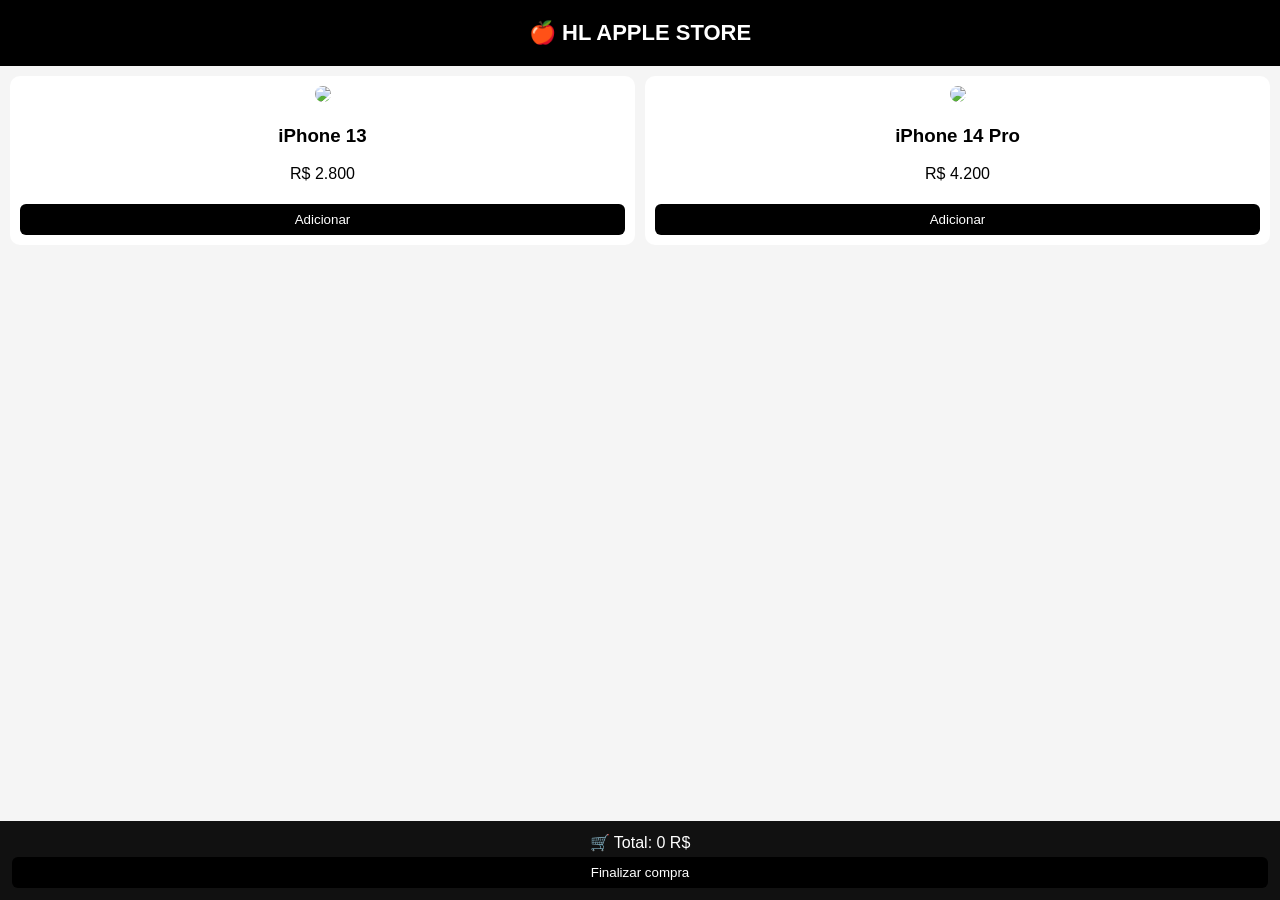
==== index.html @ 249f5479 "Create index.html" ====
<!DOCTYPE html>
<html lang="pt-br">
<head>
<meta charset="UTF-8">
<meta name="viewport" content="width=device-width, initial-scale=1.0">
<title>HL APPLE</title>
<script src="script.js" defer></script>

<style>
body{margin:0;font-family:Arial;background:#f5f5f5}
header{background:#000;color:#fff;padding:20px;text-align:center;font-size:22px;font-weight:bold}

.container{display:grid;grid-template-columns:repeat(auto-fit,minmax(180px,1fr));gap:10px;padding:10px}

.card{background:#fff;border-radius:10px;padding:10px;text-align:center}
.card img{width:100%;border-radius:10px}

button{background:#000;color:#fff;border:none;padding:8px;width:100%;border-radius:6px;margin-top:5px}

.cart{
position:fixed;bottom:0;left:0;right:0;
background:#111;color:#fff;padding:12px;text-align:center
}
</style>
</head>

<body>

<header>🍎 HL APPLE STORE</header>

<div class="container">

<div class="card">
<img src="https://store.storeimages.cdn-apple.com/4668/as-images.apple.com/is/iphone-13-midnight-select-2021?wid=470&hei=556&fmt=png-alpha">
<h3>iPhone 13</h3>
<p>R$ 2.800</p>
<button onclick="addItem('iPhone 13',2800)">Adicionar</button>
</div>

<div class="card">
<img src="https://store.storeimages.cdn-apple.com/4668/as-images.apple.com/is/iphone-14-pro-deep-purple-select?wid=470&hei=556&fmt=png-alpha">
<h3>iPhone 14 Pro</h3>
<p>R$ 4.200</p>
<button onclick="addItem('iPhone 14 Pro',4200)">Adicionar</button>
</div>

</div>

<div class="cart">
🛒 Total: <span id="total">0</span> R$
<br>
<button onclick="goCheckout()">Finalizar compra</button>
</div>

</body>
</html>
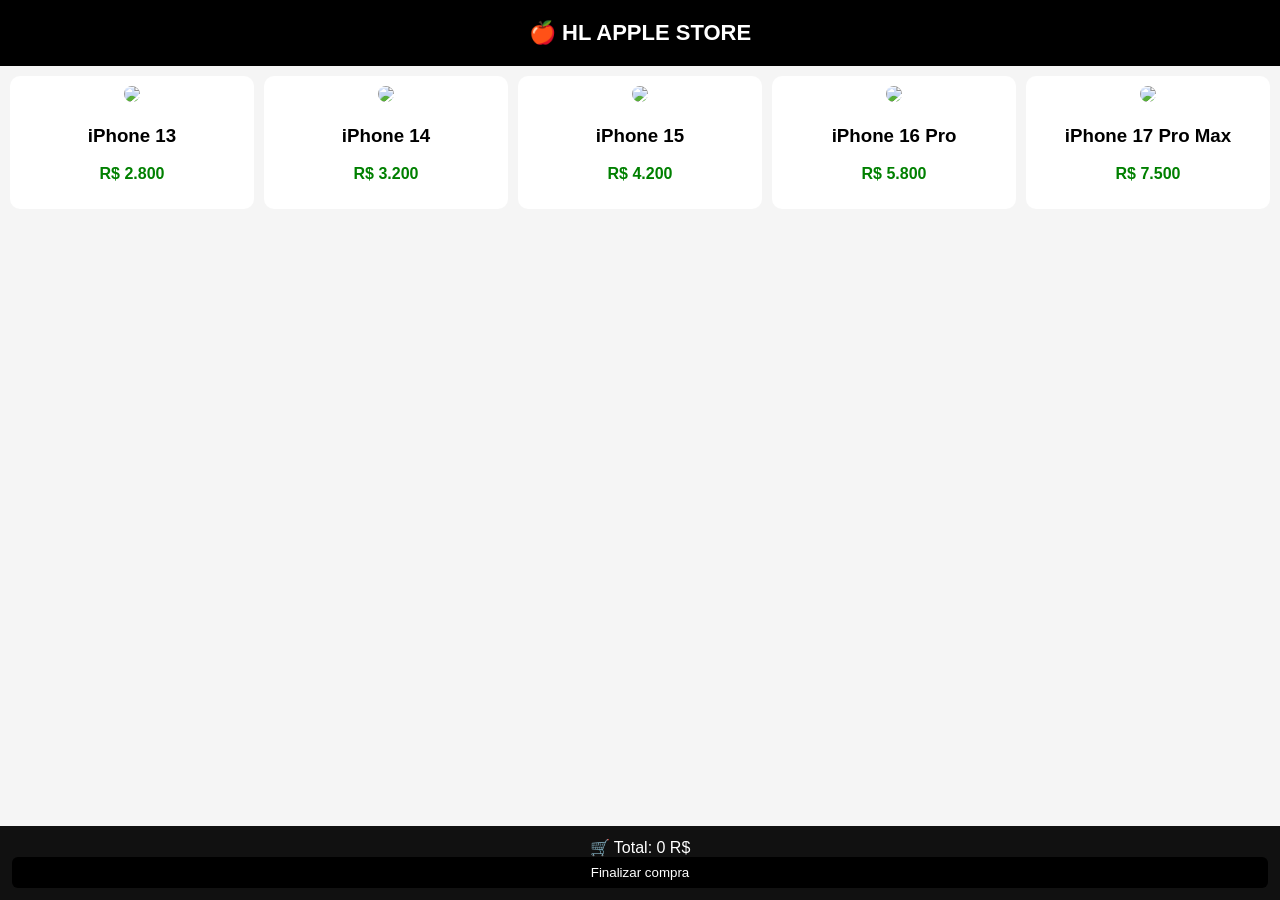
==== commit c637a3c5: "Create index.html" ====
--- a/index.html
+++ b/index.html
@@ -10,16 +10,20 @@
 body{margin:0;font-family:Arial;background:#f5f5f5}
 header{background:#000;color:#fff;padding:20px;text-align:center;font-size:22px;font-weight:bold}
 
-.container{display:grid;grid-template-columns:repeat(auto-fit,minmax(180px,1fr));gap:10px;padding:10px}
+.grid{display:grid;grid-template-columns:repeat(auto-fit,minmax(180px,1fr));gap:10px;padding:10px}
 
-.card{background:#fff;border-radius:10px;padding:10px;text-align:center}
+.card{background:#fff;border-radius:10px;padding:10px;text-align:center;cursor:pointer}
 .card img{width:100%;border-radius:10px}
 
-button{background:#000;color:#fff;border:none;padding:8px;width:100%;border-radius:6px;margin-top:5px}
+.price{color:green;font-weight:bold}
 
 .cart{
 position:fixed;bottom:0;left:0;right:0;
 background:#111;color:#fff;padding:12px;text-align:center
+}
+
+button{
+background:#000;color:#fff;border:none;padding:8px;width:100%;border-radius:6px
 }
 </style>
 </head>
@@ -28,20 +32,36 @@
 
 <header>🍎 HL APPLE STORE</header>
 
-<div class="container">
+<div class="grid">
 
-<div class="card">
-<img src="https://store.storeimages.cdn-apple.com/4668/as-images.apple.com/is/iphone-13-midnight-select-2021?wid=470&hei=556&fmt=png-alpha">
+<div class="card" onclick="openProd('iphone13')">
+<img src="https://fdn2.gsmarena.com/vv/pics/apple/apple-iphone-13-01.jpg">
 <h3>iPhone 13</h3>
-<p>R$ 2.800</p>
-<button onclick="addItem('iPhone 13',2800)">Adicionar</button>
+<p class="price">R$ 2.800</p>
 </div>
 
-<div class="card">
-<img src="https://store.storeimages.cdn-apple.com/4668/as-images.apple.com/is/iphone-14-pro-deep-purple-select?wid=470&hei=556&fmt=png-alpha">
-<h3>iPhone 14 Pro</h3>
-<p>R$ 4.200</p>
-<button onclick="addItem('iPhone 14 Pro',4200)">Adicionar</button>
+<div class="card" onclick="openProd('iphone14')">
+<img src="https://fdn2.gsmarena.com/vv/pics/apple/apple-iphone-14-1.jpg">
+<h3>iPhone 14</h3>
+<p class="price">R$ 3.200</p>
+</div>
+
+<div class="card" onclick="openProd('iphone15')">
+<img src="https://fdn2.gsmarena.com/vv/pics/apple/apple-iphone-15-1.jpg">
+<h3>iPhone 15</h3>
+<p class="price">R$ 4.200</p>
+</div>
+
+<div class="card" onclick="openProd('iphone16')">
+<img src="https://fdn2.gsmarena.com/vv/pics/apple/apple-iphone-16-pro-1.jpg">
+<h3>iPhone 16 Pro</h3>
+<p class="price">R$ 5.800</p>
+</div>
+
+<div class="card" onclick="openProd('iphone17')">
+<img src="https://fdn2.gsmarena.com/vv/pics/apple/apple-iphone-17-pro-max-1.jpg">
+<h3>iPhone 17 Pro Max</h3>
+<p class="price">R$ 7.500</p>
 </div>
 
 </div>
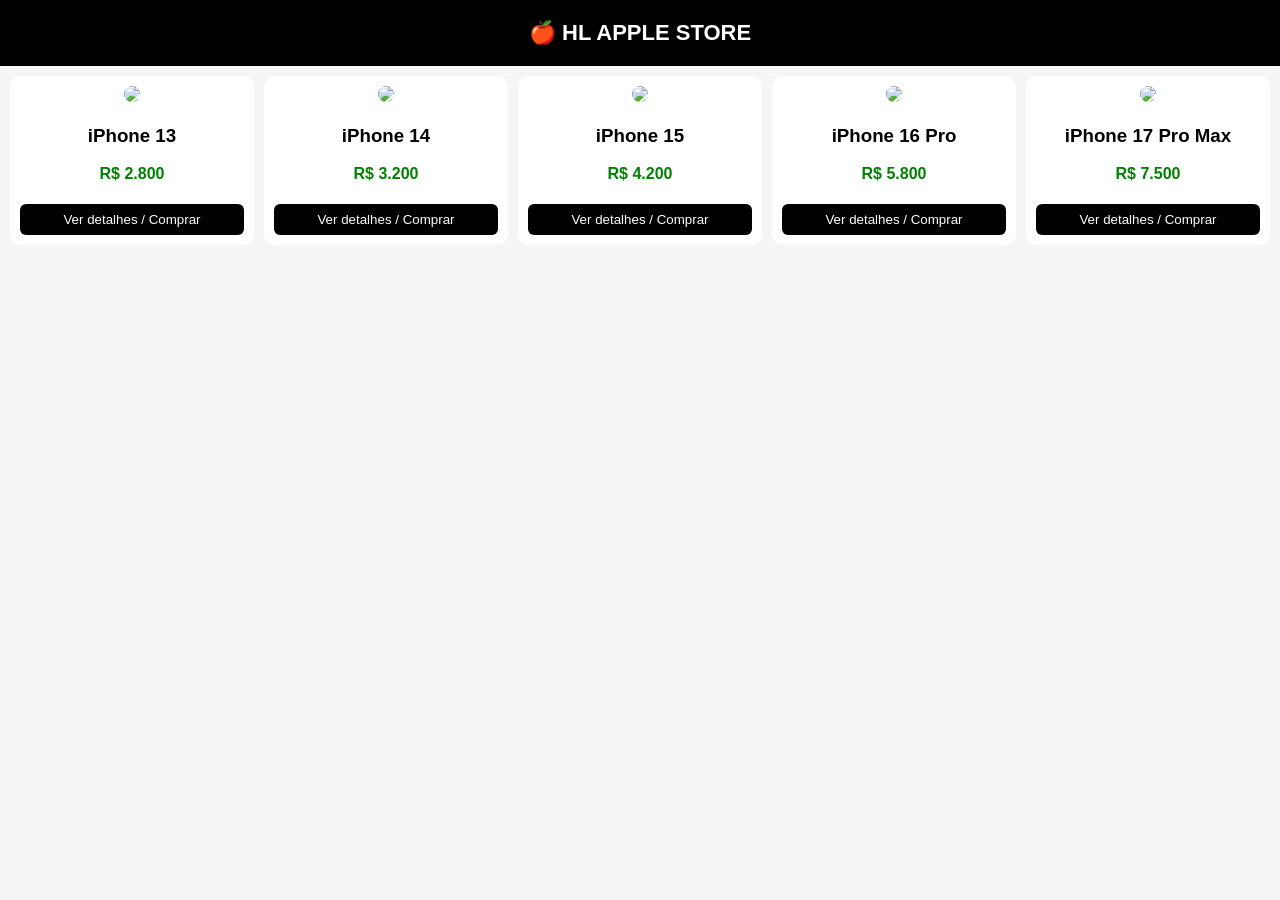
==== commit bc4fc2c9: "Create index.html" ====
--- a/index.html
+++ b/index.html
@@ -4,7 +4,6 @@
 <meta charset="UTF-8">
 <meta name="viewport" content="width=device-width, initial-scale=1.0">
 <title>HL APPLE</title>
-<script src="script.js" defer></script>
 
 <style>
 body{margin:0;font-family:Arial;background:#f5f5f5}
@@ -12,18 +11,20 @@
 
 .grid{display:grid;grid-template-columns:repeat(auto-fit,minmax(180px,1fr));gap:10px;padding:10px}
 
-.card{background:#fff;border-radius:10px;padding:10px;text-align:center;cursor:pointer}
+.card{background:#fff;border-radius:10px;padding:10px;text-align:center}
 .card img{width:100%;border-radius:10px}
 
 .price{color:green;font-weight:bold}
 
-.cart{
-position:fixed;bottom:0;left:0;right:0;
-background:#111;color:#fff;padding:12px;text-align:center
-}
-
 button{
-background:#000;color:#fff;border:none;padding:8px;width:100%;border-radius:6px
+background:#000;
+color:#fff;
+border:none;
+padding:8px;
+width:100%;
+border-radius:6px;
+margin-top:5px;
+cursor:pointer;
 }
 </style>
 </head>
@@ -34,43 +35,49 @@
 
 <div class="grid">
 
-<div class="card" onclick="openProd('iphone13')">
+<div class="card">
 <img src="https://fdn2.gsmarena.com/vv/pics/apple/apple-iphone-13-01.jpg">
 <h3>iPhone 13</h3>
 <p class="price">R$ 2.800</p>
+<button onclick="ver('iphone13')">Ver detalhes / Comprar</button>
 </div>
 
-<div class="card" onclick="openProd('iphone14')">
+<div class="card">
 <img src="https://fdn2.gsmarena.com/vv/pics/apple/apple-iphone-14-1.jpg">
 <h3>iPhone 14</h3>
 <p class="price">R$ 3.200</p>
+<button onclick="ver('iphone14')">Ver detalhes / Comprar</button>
 </div>
 
-<div class="card" onclick="openProd('iphone15')">
+<div class="card">
 <img src="https://fdn2.gsmarena.com/vv/pics/apple/apple-iphone-15-1.jpg">
 <h3>iPhone 15</h3>
 <p class="price">R$ 4.200</p>
+<button onclick="ver('iphone15')">Ver detalhes / Comprar</button>
 </div>
 
-<div class="card" onclick="openProd('iphone16')">
+<div class="card">
 <img src="https://fdn2.gsmarena.com/vv/pics/apple/apple-iphone-16-pro-1.jpg">
 <h3>iPhone 16 Pro</h3>
 <p class="price">R$ 5.800</p>
+<button onclick="ver('iphone16')">Ver detalhes / Comprar</button>
 </div>
 
-<div class="card" onclick="openProd('iphone17')">
+<div class="card">
 <img src="https://fdn2.gsmarena.com/vv/pics/apple/apple-iphone-17-pro-max-1.jpg">
 <h3>iPhone 17 Pro Max</h3>
 <p class="price">R$ 7.500</p>
+<button onclick="ver('iphone17')">Ver detalhes / Comprar</button>
 </div>
 
 </div>
 
-<div class="cart">
-🛒 Total: <span id="total">0</span> R$
-<br>
-<button onclick="goCheckout()">Finalizar compra</button>
-</div>
+<script>
+function ver(id){
+localStorage.setItem("produto", id);
+window.location.href="produto.html";
+}
+</script>
 
 </body>
 </html>
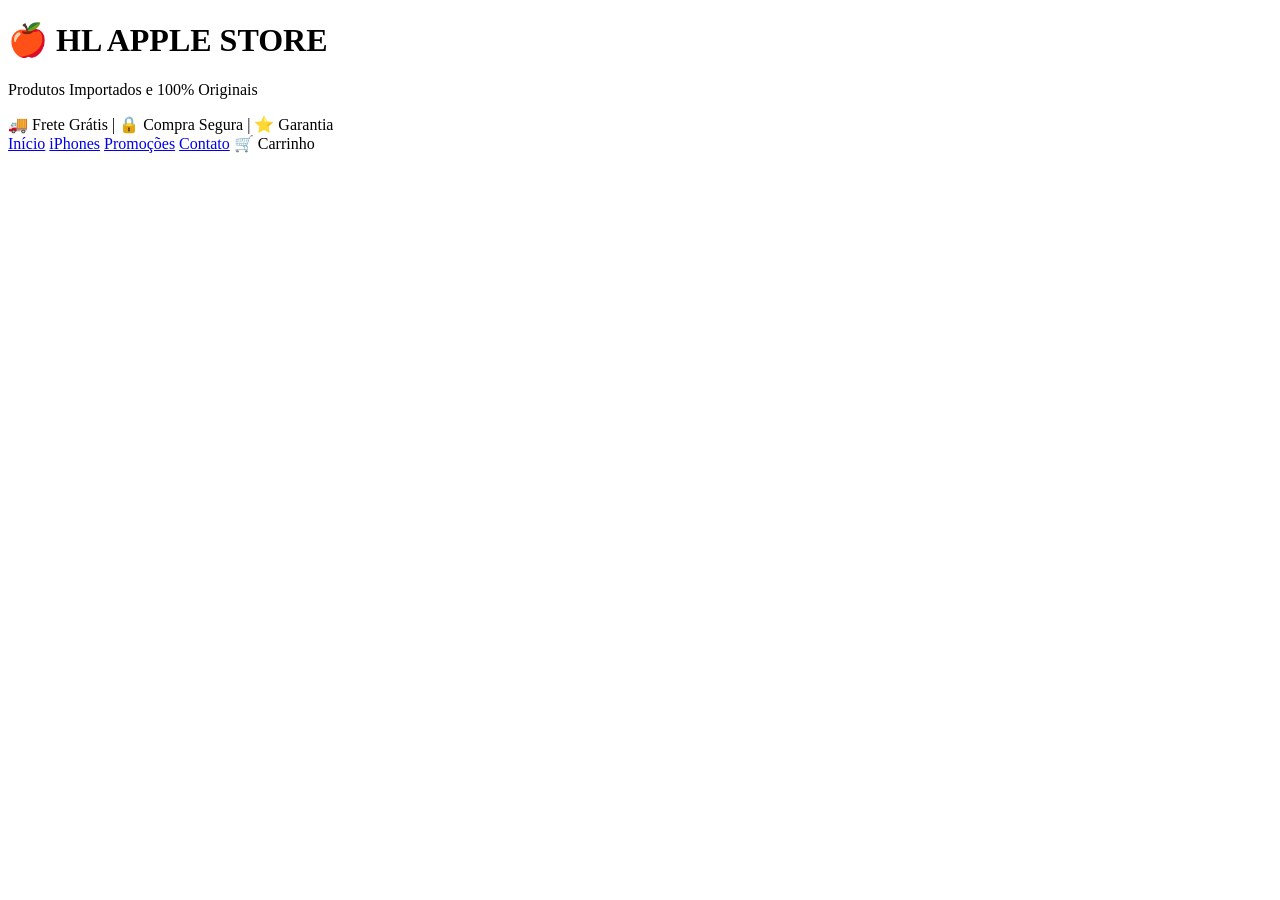
==== commit 21db32ed: "Create index.html" ====
--- a/index.html
+++ b/index.html
@@ -3,81 +3,35 @@
 <head>
 <meta charset="UTF-8">
 <meta name="viewport" content="width=device-width, initial-scale=1.0">
-<title>HL APPLE</title>
-
-<style>
-body{margin:0;font-family:Arial;background:#f5f5f5}
-header{background:#000;color:#fff;padding:20px;text-align:center;font-size:22px;font-weight:bold}
-
-.grid{display:grid;grid-template-columns:repeat(auto-fit,minmax(180px,1fr));gap:10px;padding:10px}
-
-.card{background:#fff;border-radius:10px;padding:10px;text-align:center}
-.card img{width:100%;border-radius:10px}
-
-.price{color:green;font-weight:bold}
-
-button{
-background:#000;
-color:#fff;
-border:none;
-padding:8px;
-width:100%;
-border-radius:6px;
-margin-top:5px;
-cursor:pointer;
-}
-</style>
+<title>HL APPLE STORE</title>
+<link rel="stylesheet" href="style.css">
 </head>
 
 <body>
 
-<header>🍎 HL APPLE STORE</header>
+<header>
+<h1>🍎 HL APPLE STORE</h1>
+<p>Produtos Importados e 100% Originais</p>
 
-<div class="grid">
-
-<div class="card">
-<img src="https://fdn2.gsmarena.com/vv/pics/apple/apple-iphone-13-01.jpg">
-<h3>iPhone 13</h3>
-<p class="price">R$ 2.800</p>
-<button onclick="ver('iphone13')">Ver detalhes / Comprar</button>
+<div class="top-bar">
+🚚 Frete Grátis | 🔒 Compra Segura | ⭐ Garantia
 </div>
 
-<div class="card">
-<img src="https://fdn2.gsmarena.com/vv/pics/apple/apple-iphone-14-1.jpg">
-<h3>iPhone 14</h3>
-<p class="price">R$ 3.200</p>
-<button onclick="ver('iphone14')">Ver detalhes / Comprar</button>
-</div>
+</header>
 
-<div class="card">
-<img src="https://fdn2.gsmarena.com/vv/pics/apple/apple-iphone-15-1.jpg">
-<h3>iPhone 15</h3>
-<p class="price">R$ 4.200</p>
-<button onclick="ver('iphone15')">Ver detalhes / Comprar</button>
-</div>
+<nav>
+<a href="#">Início</a>
+<a href="#">iPhones</a>
+<a href="#">Promoções</a>
+<a href="#">Contato</a>
 
-<div class="card">
-<img src="https://fdn2.gsmarena.com/vv/pics/apple/apple-iphone-16-pro-1.jpg">
-<h3>iPhone 16 Pro</h3>
-<p class="price">R$ 5.800</p>
-<button onclick="ver('iphone16')">Ver detalhes / Comprar</button>
-</div>
+<span class="cart">🛒 Carrinho</span>
+</nav>
 
-<div class="card">
-<img src="https://fdn2.gsmarena.com/vv/pics/apple/apple-iphone-17-pro-max-1.jpg">
-<h3>iPhone 17 Pro Max</h3>
-<p class="price">R$ 7.500</p>
-<button onclick="ver('iphone17')">Ver detalhes / Comprar</button>
-</div>
+<section id="produtos"></section>
 
-</div>
-
-<script>
-function ver(id){
-localStorage.setItem("produto", id);
-window.location.href="produto.html";
-}
-</script>
+<script src="produtos.js"></script>
+<script src="script.js"></script>
 
 </body>
 </html>
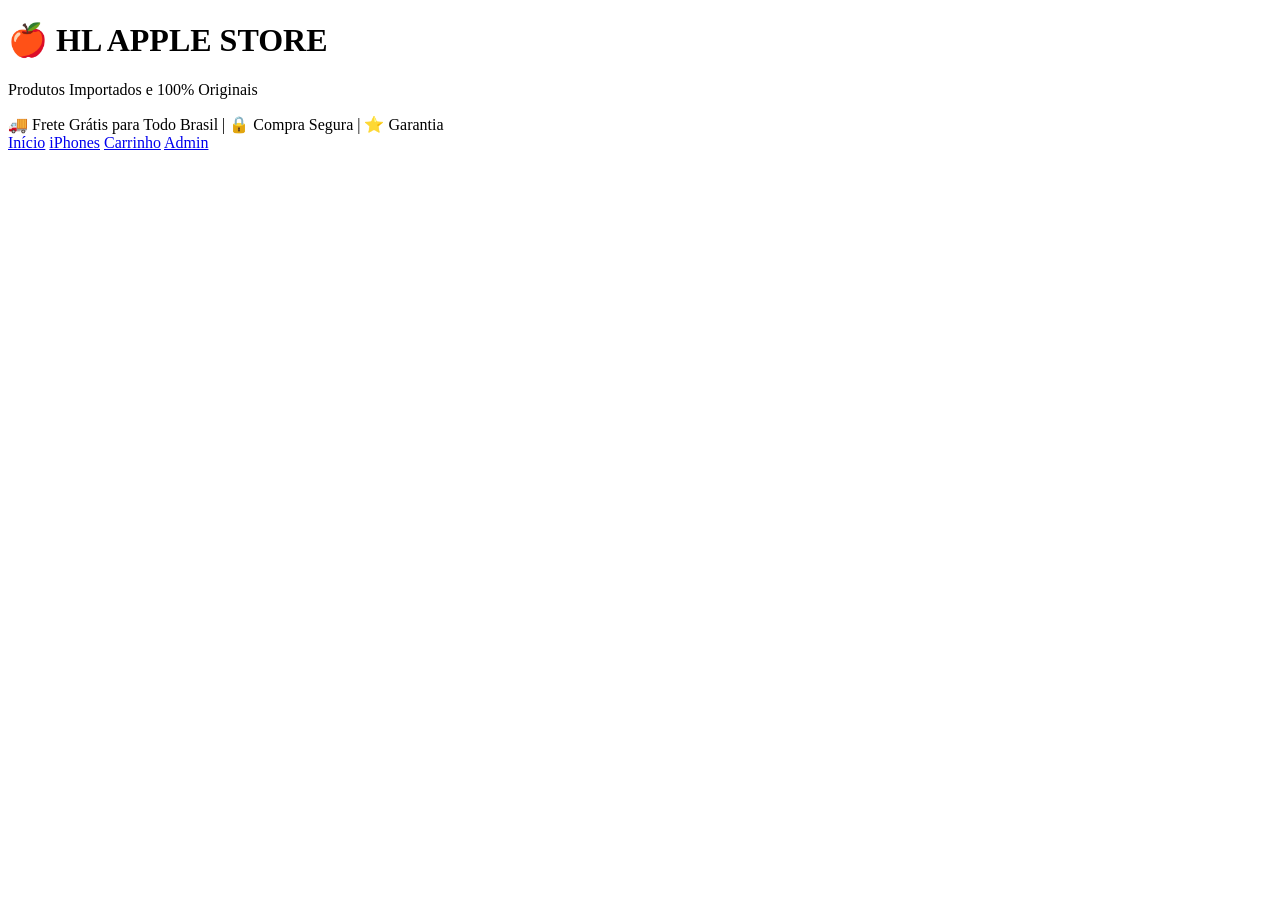
==== commit 36ab7130: "Create index.html" ====
--- a/index.html
+++ b/index.html
@@ -3,7 +3,9 @@
 <head>
 <meta charset="UTF-8">
 <meta name="viewport" content="width=device-width, initial-scale=1.0">
+
 <title>HL APPLE STORE</title>
+
 <link rel="stylesheet" href="style.css">
 </head>
 
@@ -13,25 +15,23 @@
 <h1>🍎 HL APPLE STORE</h1>
 <p>Produtos Importados e 100% Originais</p>
 
-<div class="top-bar">
-🚚 Frete Grátis | 🔒 Compra Segura | ⭐ Garantia
+<div class="topbar">
+🚚 Frete Grátis para Todo Brasil | 🔒 Compra Segura | ⭐ Garantia
 </div>
-
 </header>
 
 <nav>
 <a href="#">Início</a>
 <a href="#">iPhones</a>
-<a href="#">Promoções</a>
-<a href="#">Contato</a>
-
-<span class="cart">🛒 Carrinho</span>
+<a href="checkout.html">Carrinho</a>
+<a href="admin.html">Admin</a>
 </nav>
 
-<section id="produtos"></section>
+<section id="app"></section>
 
-<script src="produtos.js"></script>
-<script src="script.js"></script>
+<script src="products.js"></script>
+<script src="cart.js"></script>
+<script src="app.js"></script>
 
 </body>
 </html>
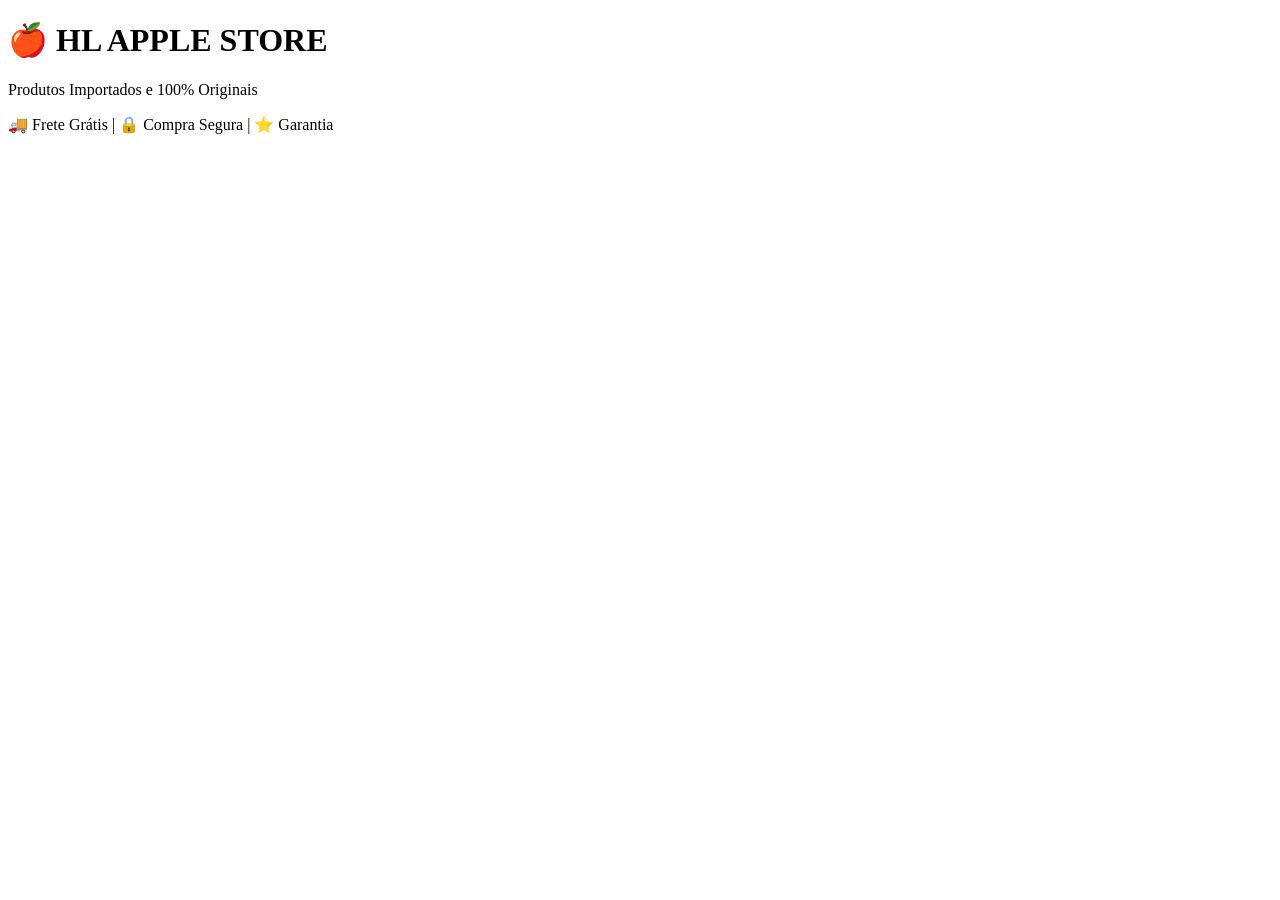
==== commit b3c25438: "Create index.html" ====
--- a/index.html
+++ b/index.html
@@ -3,9 +3,7 @@
 <head>
 <meta charset="UTF-8">
 <meta name="viewport" content="width=device-width, initial-scale=1.0">
-
 <title>HL APPLE STORE</title>
-
 <link rel="stylesheet" href="style.css">
 </head>
 
@@ -16,21 +14,13 @@
 <p>Produtos Importados e 100% Originais</p>
 
 <div class="topbar">
-🚚 Frete Grátis para Todo Brasil | 🔒 Compra Segura | ⭐ Garantia
+🚚 Frete Grátis | 🔒 Compra Segura | ⭐ Garantia
 </div>
 </header>
-
-<nav>
-<a href="#">Início</a>
-<a href="#">iPhones</a>
-<a href="checkout.html">Carrinho</a>
-<a href="admin.html">Admin</a>
-</nav>
 
 <section id="app"></section>
 
 <script src="products.js"></script>
-<script src="cart.js"></script>
 <script src="app.js"></script>
 
 </body>
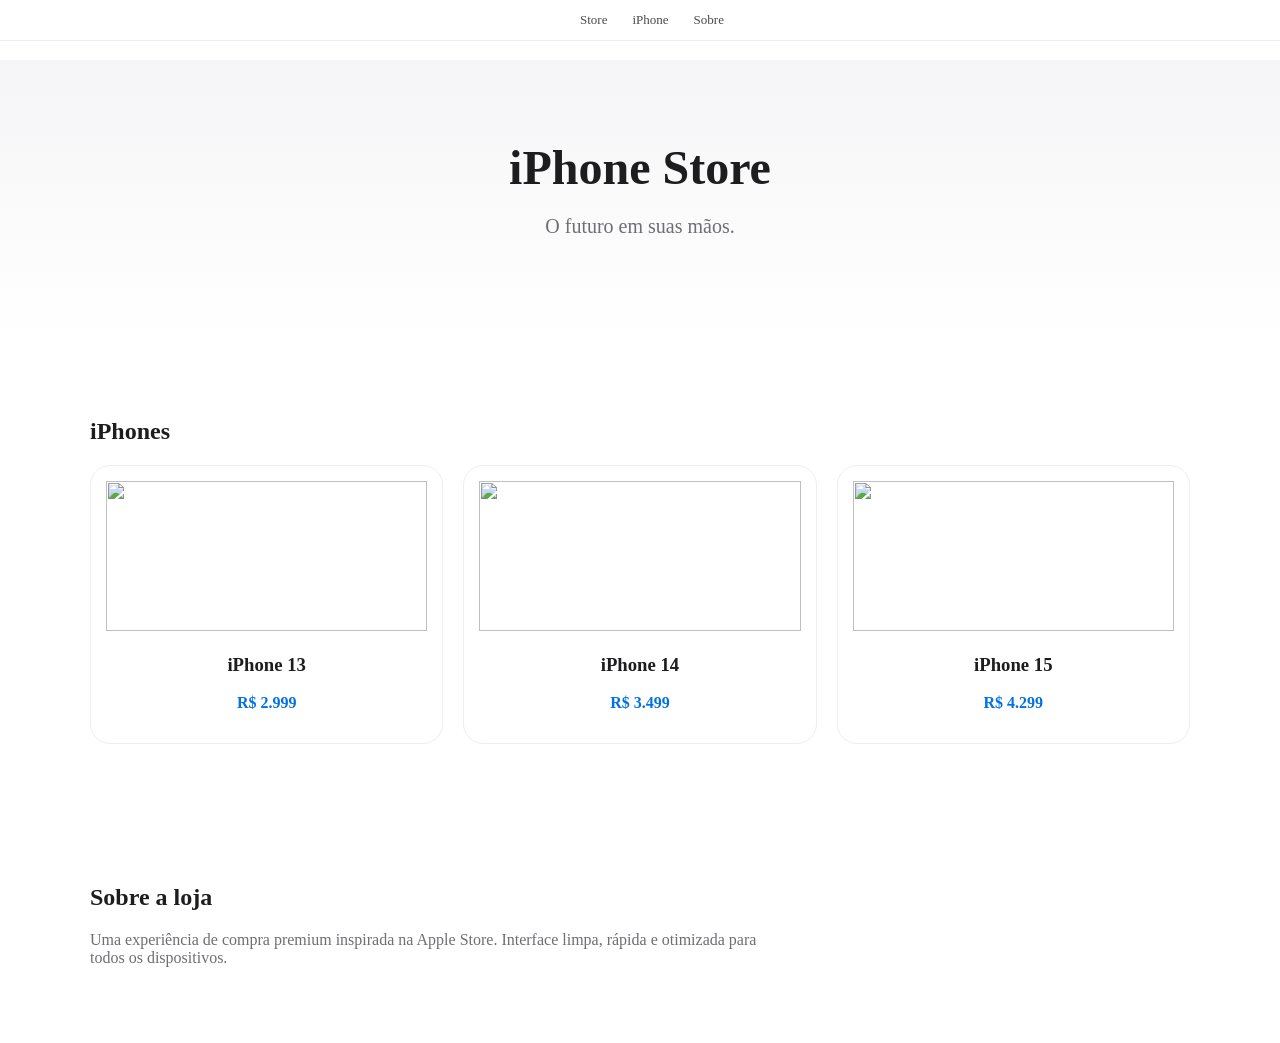
==== commit ed0071c6: "Create index.html" ====
--- a/index.html
+++ b/index.html
@@ -3,25 +3,247 @@
 <head>
 <meta charset="UTF-8">
 <meta name="viewport" content="width=device-width, initial-scale=1.0">
-<title>HL APPLE STORE</title>
-<link rel="stylesheet" href="style.css">
+<title>Apple Store</title>
+
+<style>
+html{
+scroll-behavior:smooth;
+}
+
+body{
+margin:0;
+font-family:-apple-system,BlinkMacSystemFont,"SF Pro Display",Segoe UI,Roboto;
+background:#fff;
+color:#1d1d1f;
+}
+
+/* NAVBAR */
+nav{
+position:fixed;
+top:0;
+width:100%;
+background:rgba(255,255,255,0.8);
+backdrop-filter: blur(20px);
+display:flex;
+justify-content:center;
+gap:25px;
+padding:12px;
+font-size:13px;
+border-bottom:1px solid #eee;
+z-index:10;
+}
+
+nav a{
+text-decoration:none;
+color:#1d1d1f;
+opacity:0.8;
+}
+
+nav a:hover{
+opacity:1;
+}
+
+/* HERO */
+.hero{
+margin-top:60px;
+text-align:center;
+padding:80px 20px;
+background:linear-gradient(to bottom,#f5f5f7,#fff);
+}
+
+.hero h1{
+font-size:48px;
+margin:0;
+font-weight:700;
+}
+
+.hero p{
+font-size:20px;
+color:#6e6e73;
+}
+
+/* SECTIONS */
+section{
+padding:60px 20px;
+max-width:1100px;
+margin:auto;
+}
+
+/* GRID */
+.grid{
+display:grid;
+grid-template-columns:repeat(auto-fit,minmax(220px,1fr));
+gap:20px;
+}
+
+.card{
+border-radius:20px;
+border:1px solid #eee;
+padding:15px;
+text-align:center;
+cursor:pointer;
+transition:0.3s;
+background:#fff;
+opacity:0;
+transform:translateY(30px);
+animation:fadeUp 0.8s forwards;
+}
+
+.card:hover{
+transform:scale(1.03);
+box-shadow:0 25px 40px rgba(0,0,0,0.08);
+}
+
+.card img{
+width:100%;
+height:150px;
+object-fit:contain;
+}
+
+.price{
+color:#0071e3;
+font-weight:600;
+}
+
+/* ANIMATION */
+@keyframes fadeUp{
+to{
+opacity:1;
+transform:translateY(0);
+}
+}
+
+/* PRODUCT MODAL */
+#productPage{
+position:fixed;
+top:0;
+left:0;
+width:100%;
+height:100%;
+background:#fff;
+display:none;
+flex-direction:column;
+padding:30px;
+z-index:100;
+}
+
+button{
+padding:12px;
+margin-top:10px;
+border:none;
+border-radius:12px;
+font-weight:600;
+cursor:pointer;
+}
+
+.blue{background:#0071e3;color:#fff;}
+.green{background:#34c759;color:#000;}
+.gray{background:#f5f5f7;color:#000;}
+
+.close{
+position:absolute;
+top:15px;
+right:15px;
+font-size:18px;
+cursor:pointer;
+}
+</style>
 </head>
 
 <body>
 
-<header>
-<h1>🍎 HL APPLE STORE</h1>
-<p>Produtos Importados e 100% Originais</p>
-
-<div class="topbar">
-🚚 Frete Grátis | 🔒 Compra Segura | ⭐ Garantia
-</div>
-</header>
-
-<section id="app"></section>
-
-<script src="products.js"></script>
-<script src="app.js"></script>
+<nav>
+<a href="#home">Store</a>
+<a href="#iphones">iPhone</a>
+<a href="#about">Sobre</a>
+</nav>
+
+<div class="hero" id="home">
+<h1>iPhone Store</h1>
+<p>O futuro em suas mãos.</p>
+</div>
+
+<!-- IPHONES -->
+<section id="iphones">
+<h2>iPhones</h2>
+
+<div class="grid">
+
+<div class="card" onclick="openProduct('iPhone 13',2999)">
+<img src="https://upload.wikimedia.org/wikipedia/commons/8/8f/IPhone_13_vector.svg">
+<h3>iPhone 13</h3>
+<p class="price">R$ 2.999</p>
+</div>
+
+<div class="card" onclick="openProduct('iPhone 14',3499)">
+<img src="https://upload.wikimedia.org/wikipedia/commons/1/14/IPhone_14_vector.svg">
+<h3>iPhone 14</h3>
+<p class="price">R$ 3.499</p>
+</div>
+
+<div class="card" onclick="openProduct('iPhone 15',4299)">
+<img src="https://upload.wikimedia.org/wikipedia/commons/3/3f/IPhone_15_vector.svg">
+<h3>iPhone 15</h3>
+<p class="price">R$ 4.299</p>
+</div>
+
+</div>
+</section>
+
+<!-- ABOUT -->
+<section id="about">
+<h2>Sobre a loja</h2>
+<p style="color:#6e6e73;max-width:700px">
+Uma experiência de compra premium inspirada na Apple Store.
+Interface limpa, rápida e otimizada para todos os dispositivos.
+</p>
+</section>
+
+<!-- PRODUCT PAGE -->
+<div id="productPage">
+<div class="close" onclick="closeProduct()">✕</div>
+
+<h1 id="pName"></h1>
+<p id="pPrice"></p>
+
+<button class="blue" onclick="buy()">Comprar no WhatsApp</button>
+<button class="green" onclick="copyPix()">Copiar Pix</button>
+<button class="gray" onclick="closeProduct()">Voltar</button>
+</div>
+
+<script>
+
+let currentName=""
+let currentPrice=0
+
+let whatsapp="5511999999999"
+let pix="seu-pix-aqui@email.com"
+
+function openProduct(name,price){
+currentName=name
+currentPrice=price
+
+document.getElementById("productPage").style.display="flex"
+document.getElementById("pName").innerText=name
+document.getElementById("pPrice").innerText="R$ "+price
+}
+
+function closeProduct(){
+document.getElementById("productPage").style.display="none"
+}
+
+function buy(){
+let msg=`Olá! Quero comprar o ${currentName} por R$ ${currentPrice}`
+let url=`https://wa.me/${whatsapp}?text=${encodeURIComponent(msg)}`
+window.open(url,"_blank")
+}
+
+function copyPix(){
+navigator.clipboard.writeText(pix)
+alert("Pix copiado!")
+}
+
+</script>
 
 </body>
 </html>
